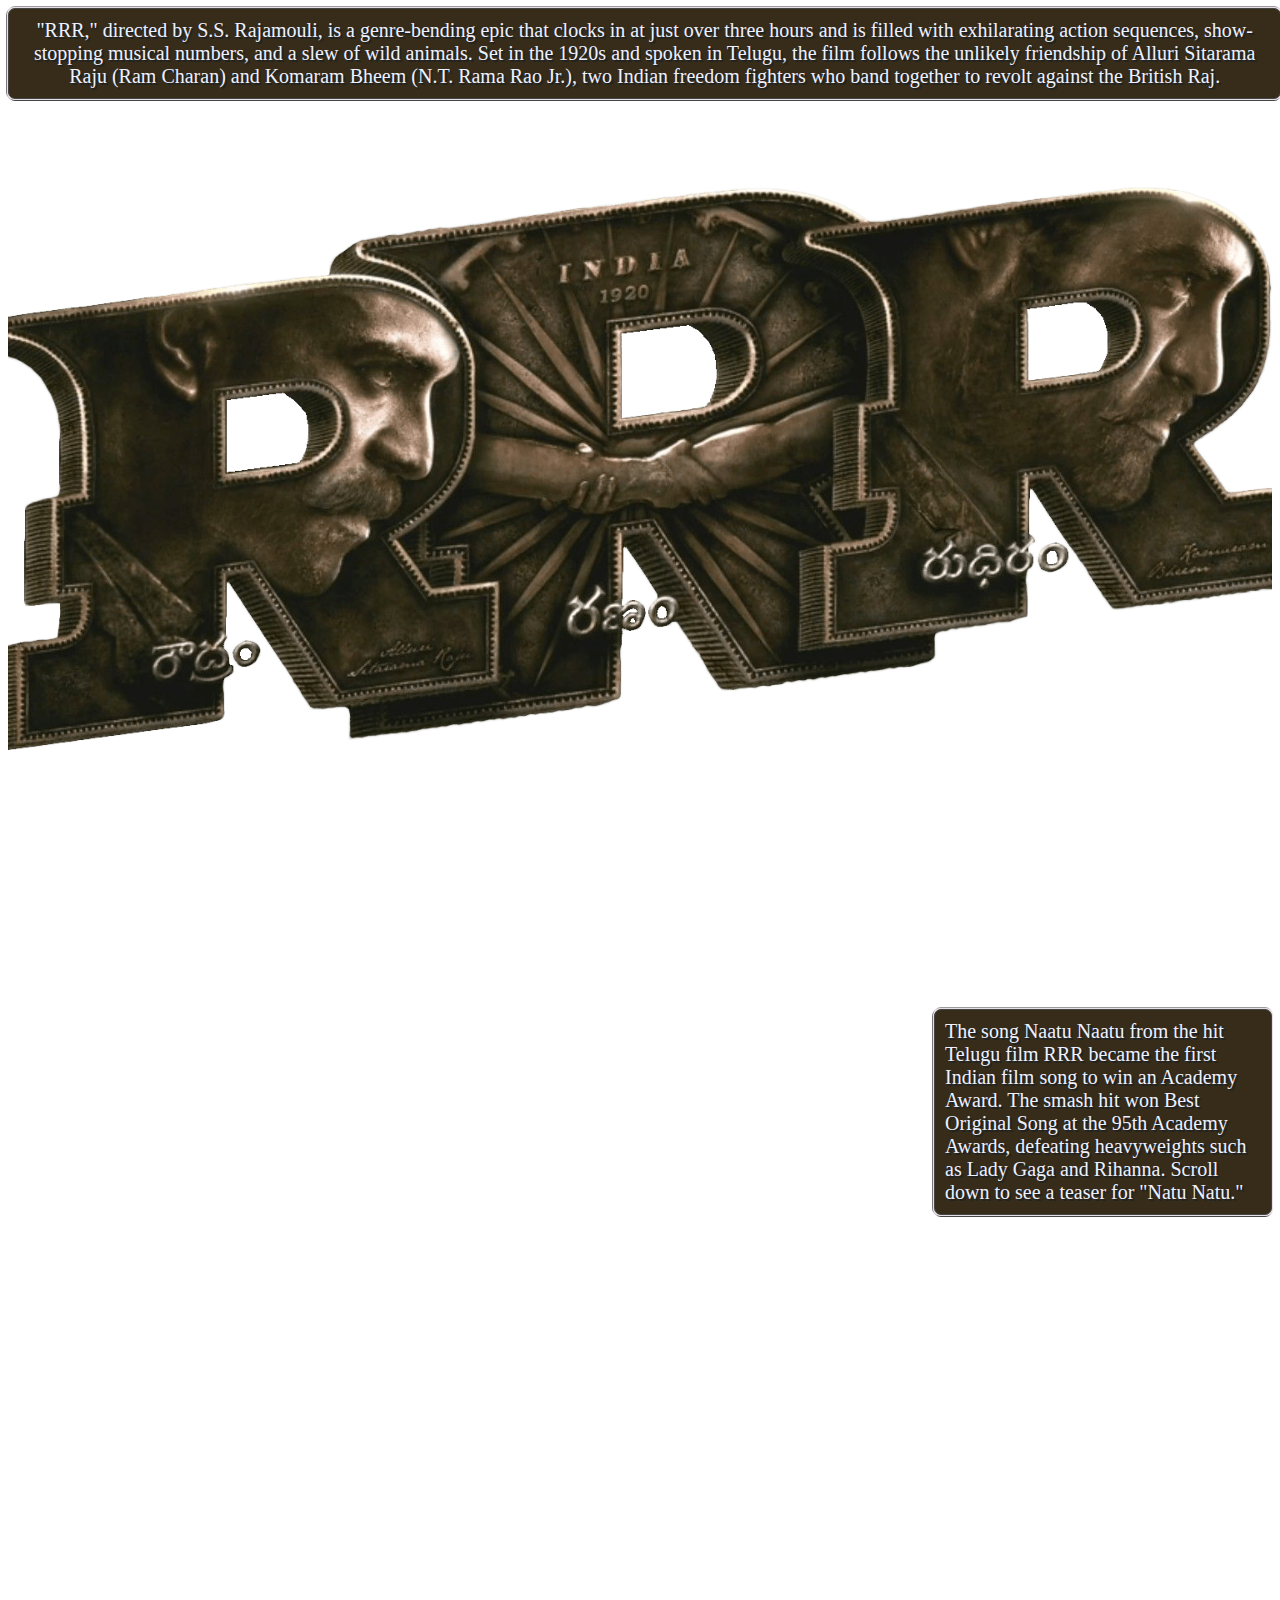
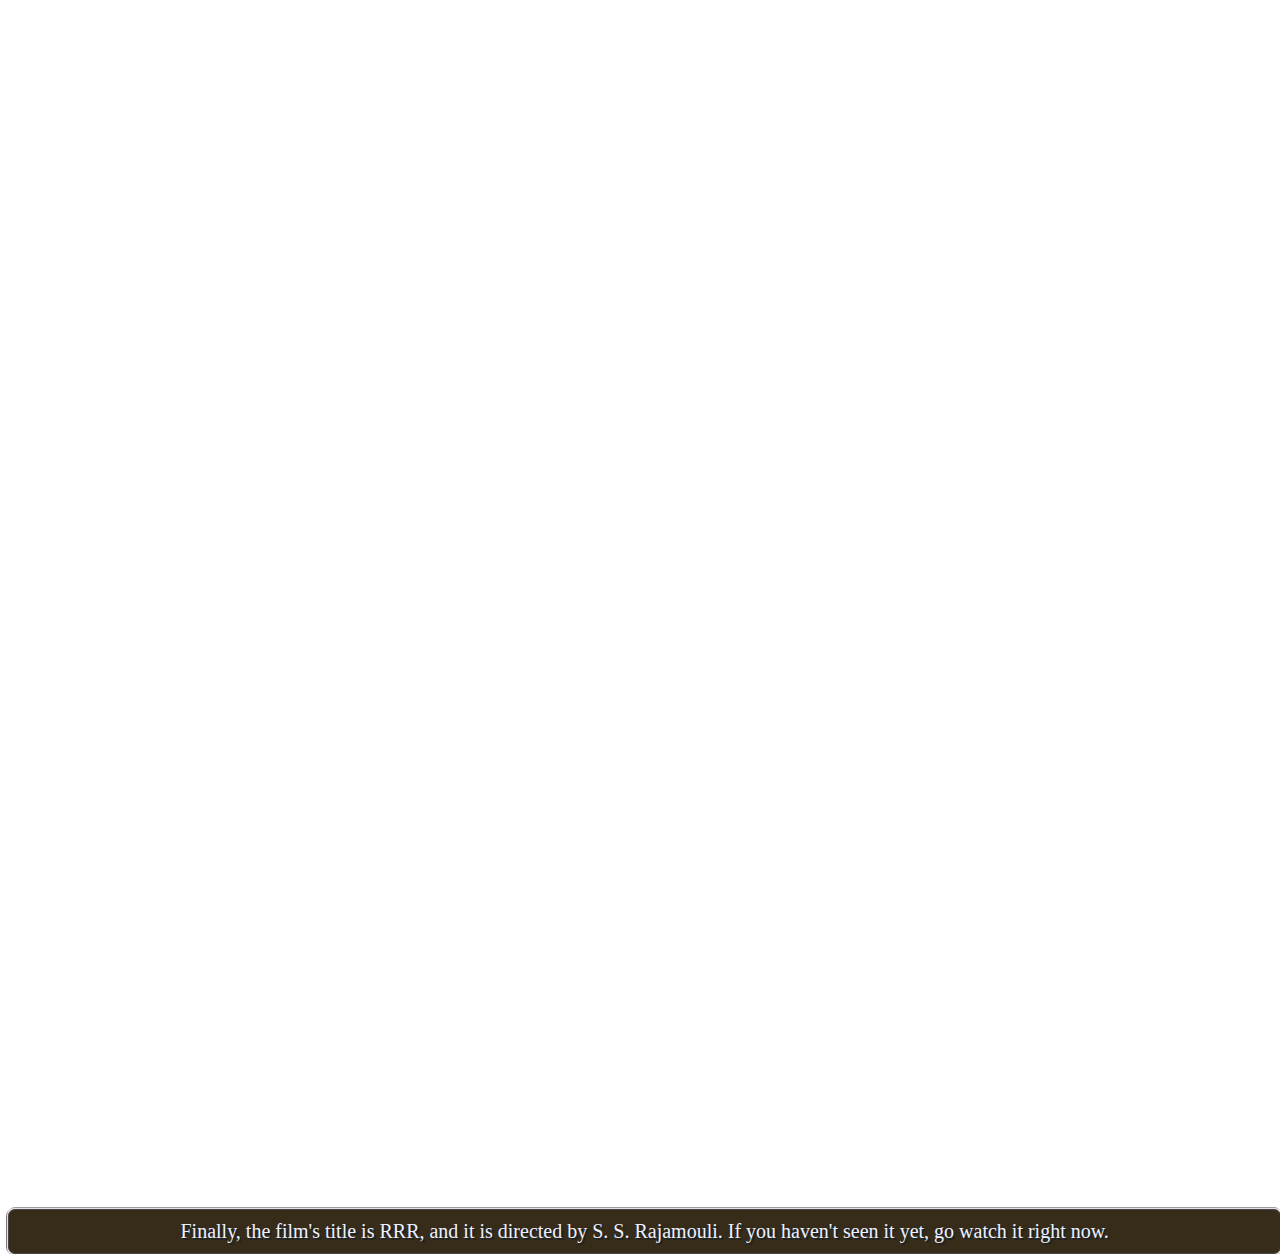
==== rakeshlab12.html @ d4b7f998 "Add files via upload" ====
<!DOCTYPE html>
<html>
    <head>
        <meta name="viewport" content="width=device-width, initial-scale=1">
        <meta name="description" content="Lab 12 assignment">
        <meta name="keywords" content="parallax site">
        <meta name="author" content="Rakesh Thavutu">

        <style>
            
            body, html {
                height: 100%;
                background-color: white;
            }

            .parallaxtophalf {
                /* The image used */
                background-image: url('/images/RRRlogo.png');

                /* Full height */
                height: 100%; 

                /* Create the parallax scrolling effect */
                background-attachment: fixed;
                background-position: center;
                background-repeat: no-repeat;
                background-size: cover;
            }
            
                .parallaxbottomhalf {
                /* The image used */
                background-image: url('/images/natunatu.gif');

                /* Full height */
                height: 100%; 

                /* Create the parallax scrolling effect */
                background-attachment: fixed;
                background-position: center;
                background-repeat: no-repeat;
                background-size: cover;
            }
            
            /* Turn off parallax scrolling for all tablets and phones. Increase/decrease the pixels if needed */
            @media only screen and (max-device-width: 1366px) {
                .parallax {
                    background-attachment: scroll;
                }
            }
            
            div.rrr {
                border: solid 1px #424542;
                box-shadow: 1px 1px #e7dfe7,
                -1px -1px #e7dfe7,
                1px -1px #e7dfe7,
                -1px 1px #e7dfe7,
                0 -2px #9c9a9c,
                -2px 0 #7b757b,
                0 2px #424542;
                width: 25%;
                height: auto;
                background: #362c19;
                background: linear, left top, left bottom, color-stop(0%,#04009d), color-stop(100%,#06004d);

                border-radius: 7px;
                
                padding: 0.5em;
                color: rgb(239, 241, 255);
                text-shadow: 2px 2px #212421,
                1px 1px #212021;
                font-family: Noto Sans Egyptian Hieroglyphs;
                font-size: 20px;
                font-weight: normal;
                margin: 5px 0;
            }

            
            
            
            
        </style>
    </head>

    <body>

        <div class="rrr" style="width:99%; text-align: center;">
            "RRR," directed by S.S. Rajamouli, is a genre-bending epic that clocks in at just over three hours and is filled with exhilarating action sequences, show-stopping musical numbers, and a slew of wild animals.  Set in the 1920s and spoken in Telugu, the film follows the unlikely friendship of Alluri Sitarama Raju (Ram Charan) and Komaram Bheem (N.T. Rama Rao Jr.), two Indian freedom fighters who band together to revolt against the British Raj. 
        </div>
        
        <div class="parallaxtophalf"></div>


        <div class="rrr" style="float: right;">
            The song Naatu Naatu from the hit Telugu film RRR became the first Indian film song to win an Academy Award. The smash hit won Best Original Song at the 95th Academy Awards, defeating heavyweights such as Lady Gaga and Rihanna. Scroll down to see a teaser for "Natu Natu."
        </div>
        
        <div class="parallaxtophalf"></div>

        <div></div>
        
        <div class="parallaxbottomhalf"></div>
        
        <div class="rrr" style="width:99%; text-align: center;">
            Finally, the film's title is RRR, and it is directed by S. S. Rajamouli. If you haven't seen it yet, go watch it right now.
        </div>
                
    </body>
</html>
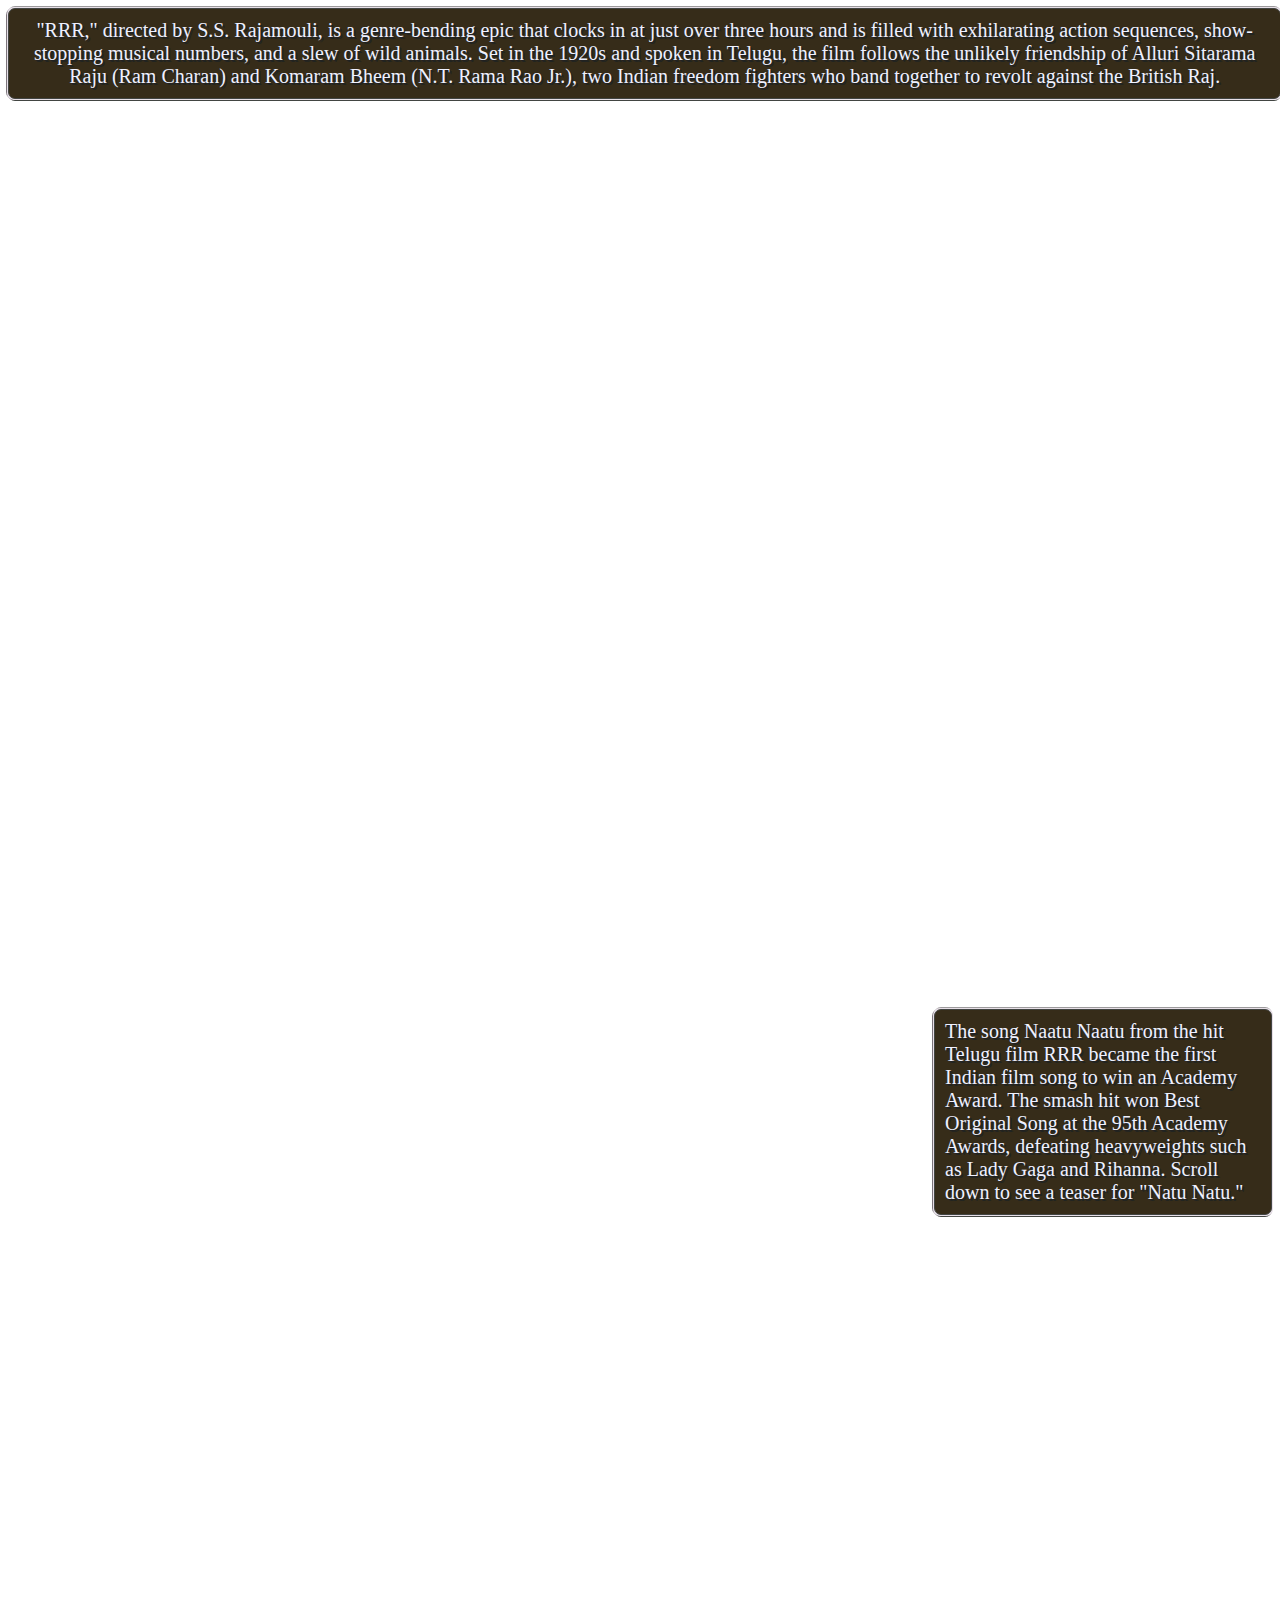
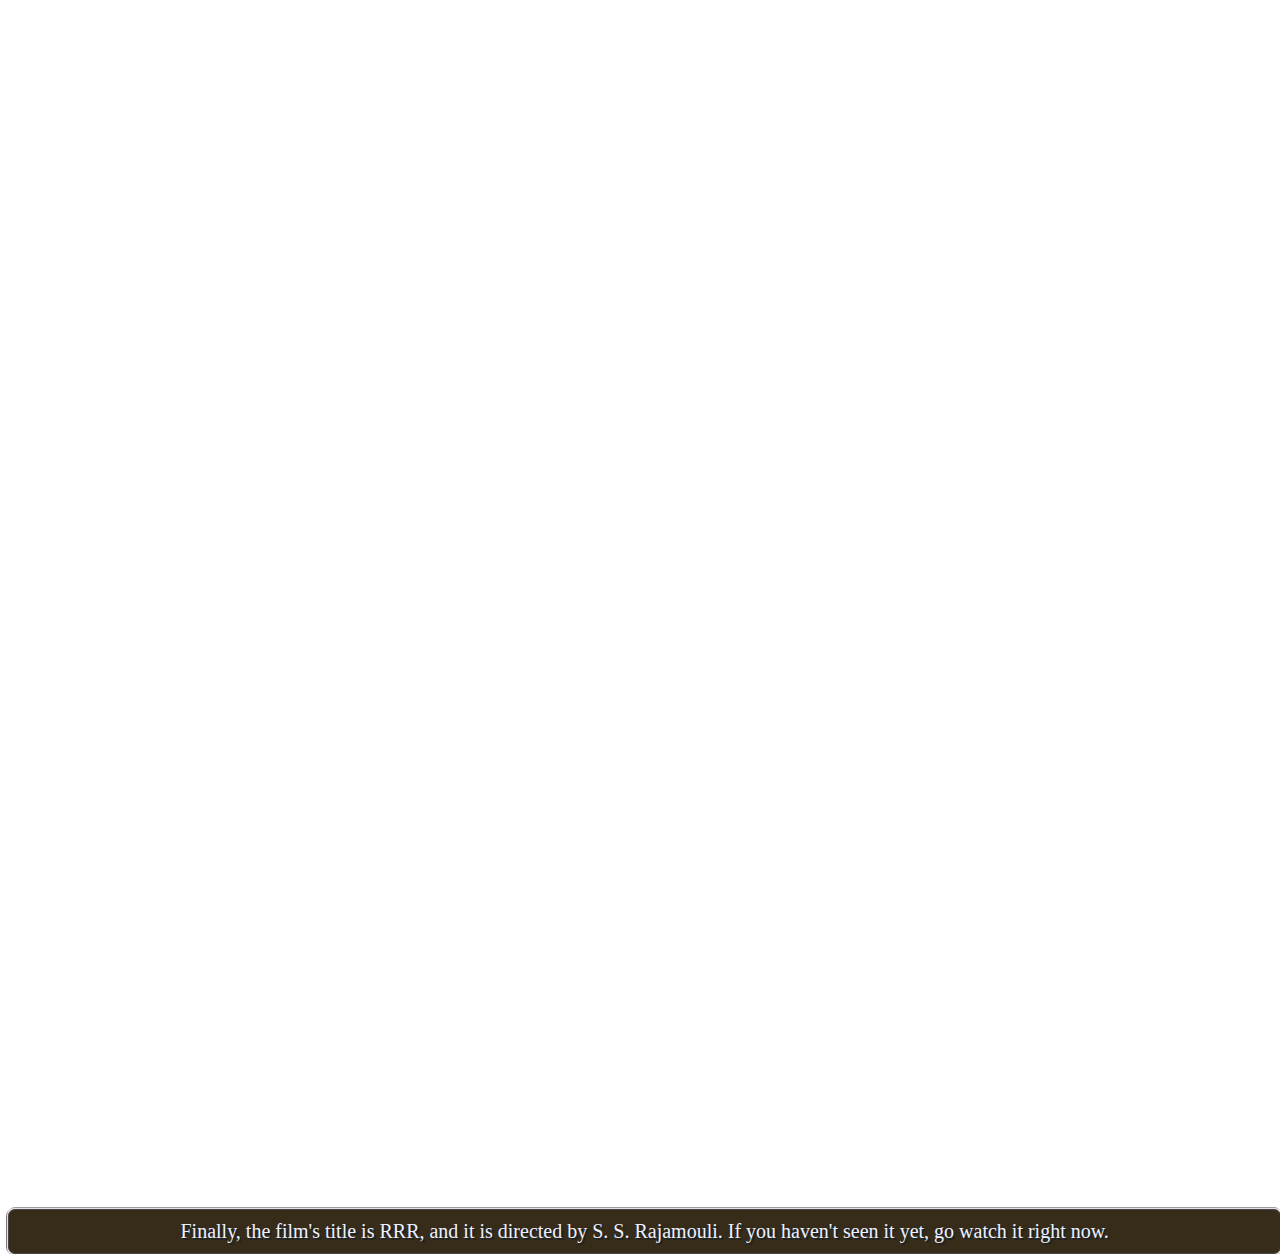
==== commit 55d86cce: "Update rakeshlab12.html" ====
--- a/rakeshlab12.html
+++ b/rakeshlab12.html
@@ -15,7 +15,7 @@
 
             .parallaxtophalf {
                 /* The image used */
-                background-image: url('/images/RRRlogo.png');
+                background-image: url('https://github.com/rthavutu06/LearningWeb/blob/main/images/RRRlogo.png');
 
                 /* Full height */
                 height: 100%; 
@@ -29,7 +29,7 @@
             
                 .parallaxbottomhalf {
                 /* The image used */
-                background-image: url('/images/natunatu.gif');
+                background-image: url('https://github.com/rthavutu06/LearningWeb/blob/main/images/natunatu.gif');
 
                 /* Full height */
                 height: 100%; 
@@ -105,4 +105,4 @@
         </div>
                 
     </body>
-</html>+</html>
